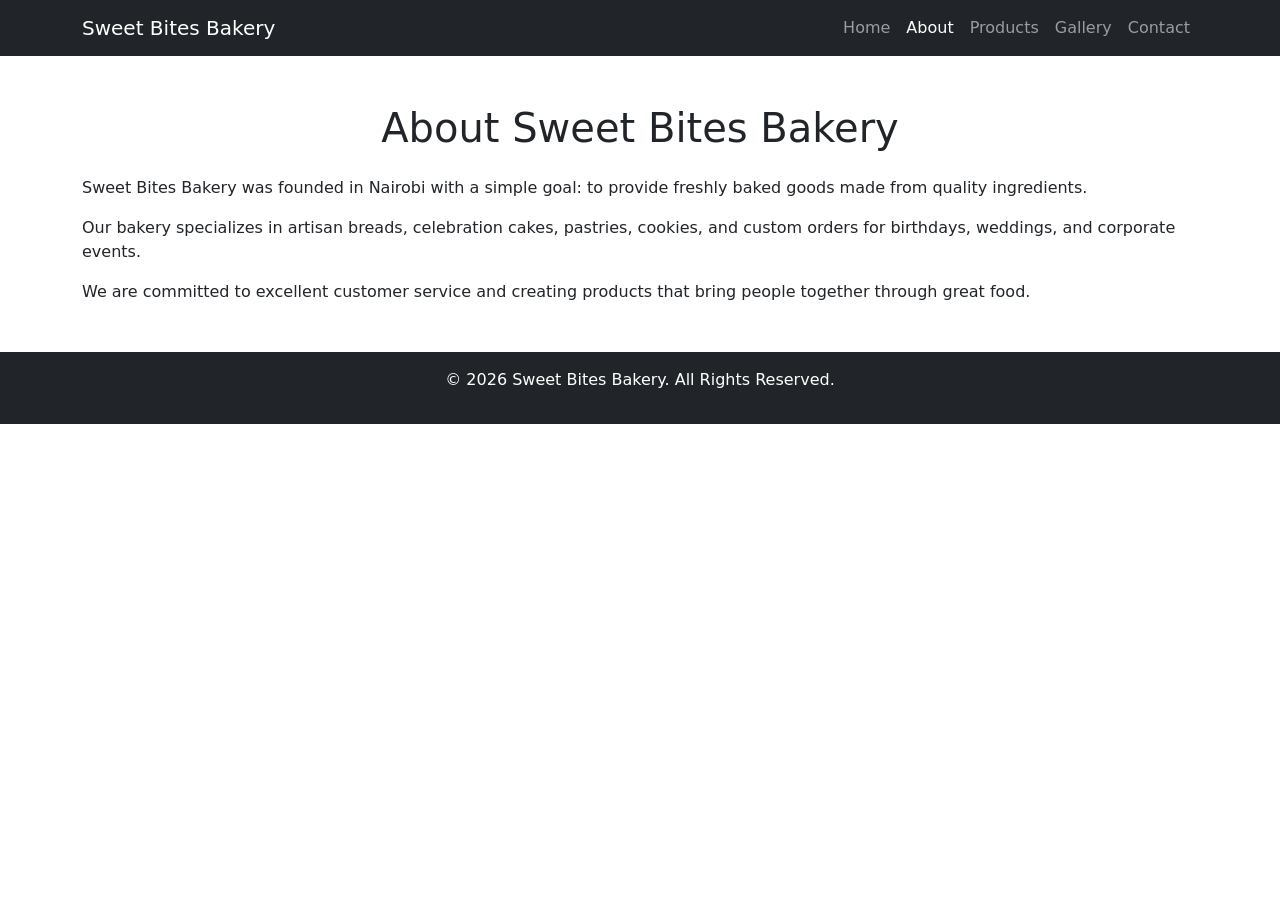
==== about.html @ 2cbfe615 "Add about page" ====
<!DOCTYPE html>
<html lang="en">
<head>
    <meta charset="UTF-8">
    <meta name="viewport" content="width=device-width, initial-scale=1.0">
    <title>About Us - Sweet Bites Bakery</title>

    <link href="https://cdn.jsdelivr.net/npm/bootstrap@5.3.7/dist/css/bootstrap.min.css" rel="stylesheet">
    <link rel="stylesheet" href="css/style.css">
</head>
<body>

<nav class="navbar navbar-expand-lg navbar-dark bg-dark">
    <div class="container">
        <a class="navbar-brand" href="index.html">Sweet Bites Bakery</a>

        <button class="navbar-toggler" type="button" data-bs-toggle="collapse"
            data-bs-target="#navbarNav">
            <span class="navbar-toggler-icon"></span>
        </button>

        <div class="collapse navbar-collapse" id="navbarNav">
            <ul class="navbar-nav ms-auto">
                <li class="nav-item"><a class="nav-link" href="index.html">Home</a></li>
                <li class="nav-item"><a class="nav-link active" href="about.html">About</a></li>
                <li class="nav-item"><a class="nav-link" href="products.html">Products</a></li>
                <li class="nav-item"><a class="nav-link" href="gallery.html">Gallery</a></li>
                <li class="nav-item"><a class="nav-link" href="contact.html">Contact</a></li>
            </ul>
        </div>
    </div>
</nav>

<section class="container my-5">
    <h1 class="text-center mb-4">About Sweet Bites Bakery</h1>

    <p>
        Sweet Bites Bakery was founded in Nairobi with a simple goal:
        to provide freshly baked goods made from quality ingredients.
    </p>

    <p>
        Our bakery specializes in artisan breads, celebration cakes,
        pastries, cookies, and custom orders for birthdays, weddings,
        and corporate events.
    </p>

    <p>
        We are committed to excellent customer service and creating
        products that bring people together through great food.
    </p>
</section>

<footer class="bg-dark text-white text-center p-3">
    <p>&copy; 2026 Sweet Bites Bakery. All Rights Reserved.</p>
</footer>

<script src="https://cdn.jsdelivr.net/npm/bootstrap@5.3.7/dist/js/bootstrap.bundle.min.js"></script>

</body>
</html>
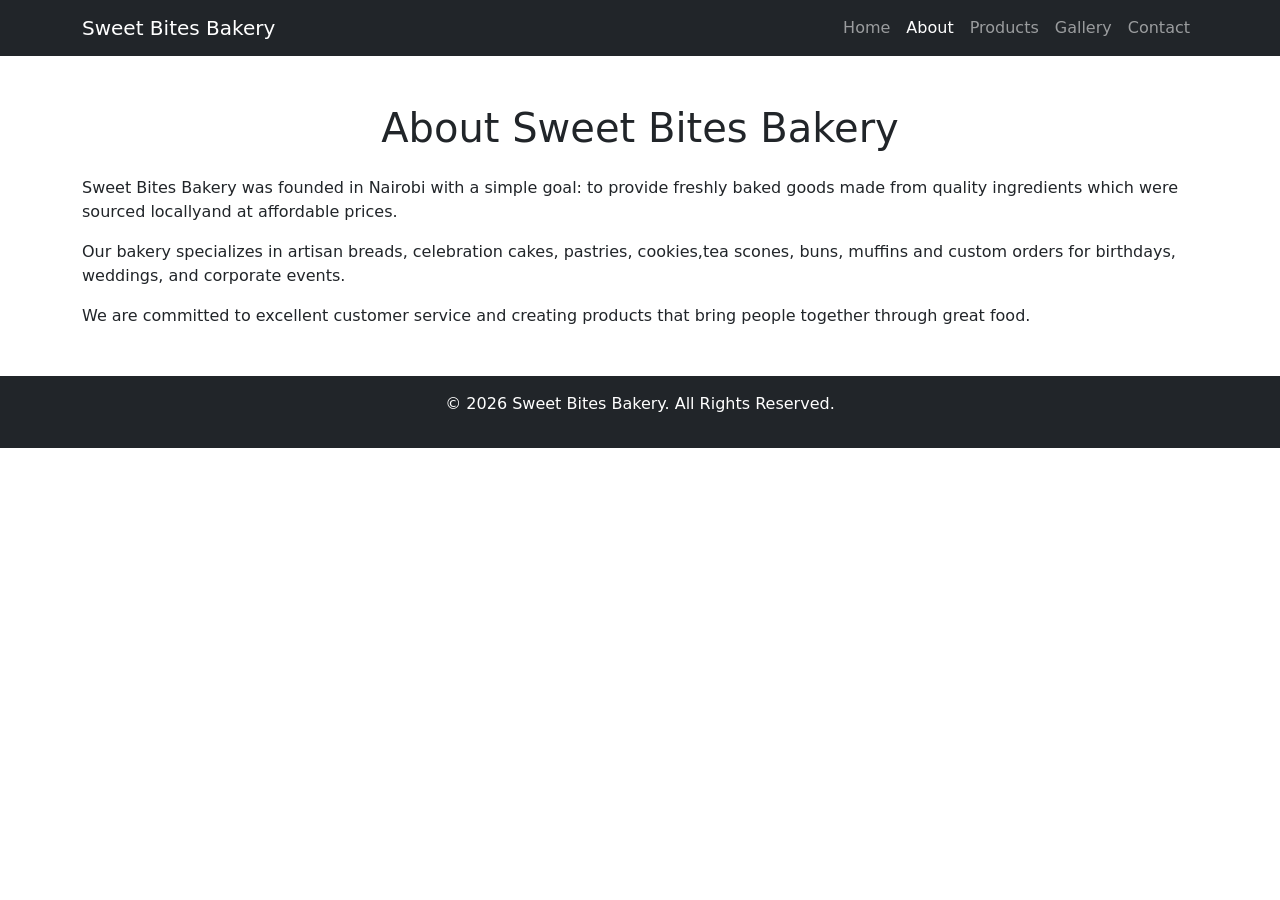
==== commit c85fc0b2: "Adding a little detail to the about page" ====
--- a/about.html
+++ b/about.html
@@ -36,12 +36,12 @@
 
     <p>
         Sweet Bites Bakery was founded in Nairobi with a simple goal:
-        to provide freshly baked goods made from quality ingredients.
+        to provide freshly baked goods made from quality ingredients which were sourced locallyand at affordable prices.
     </p>
 
     <p>
         Our bakery specializes in artisan breads, celebration cakes,
-        pastries, cookies, and custom orders for birthdays, weddings,
+        pastries, cookies,tea scones, buns, muffins and custom orders for birthdays, weddings,
         and corporate events.
     </p>
 
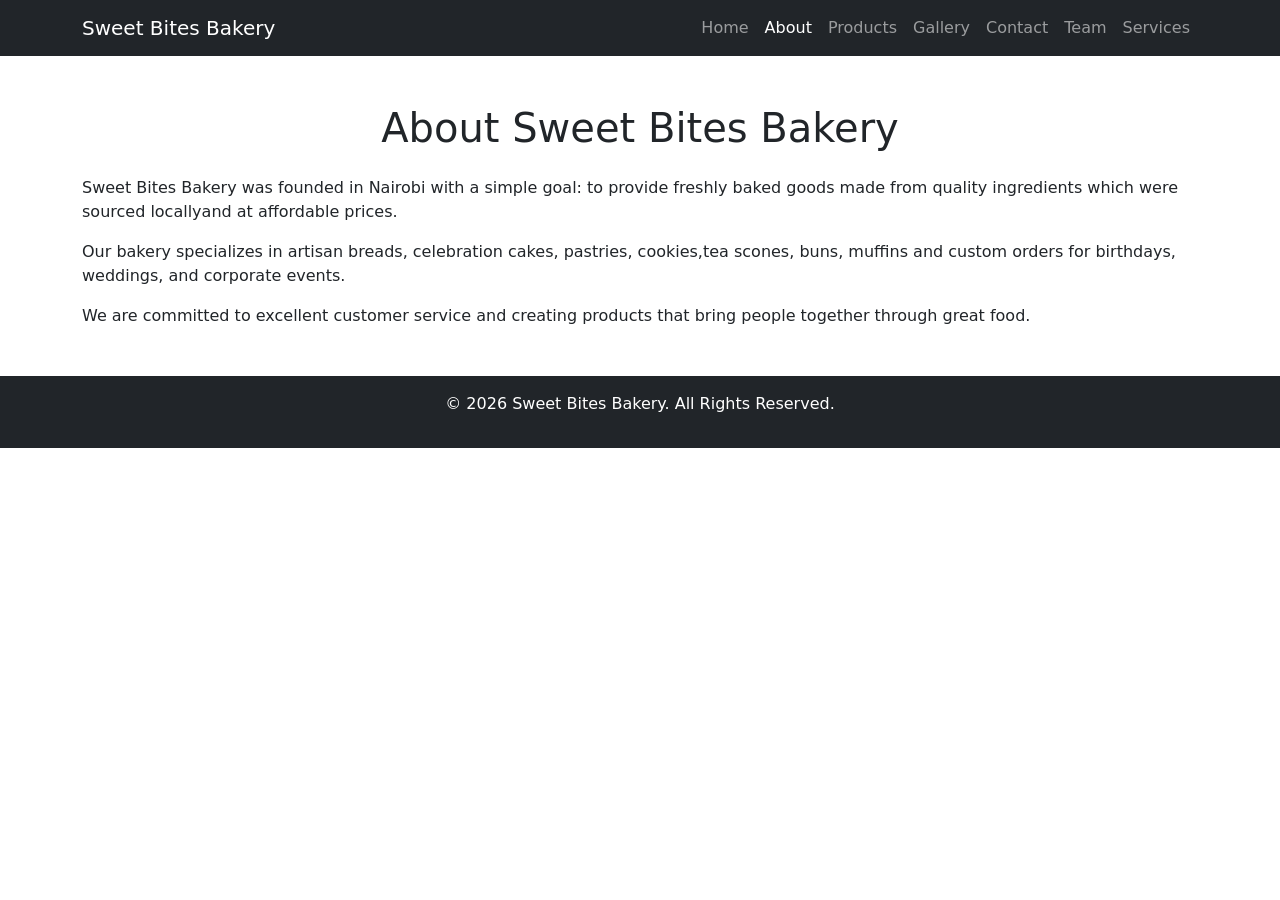
==== commit 8250d747: "Adding more page links in the navigation bar on the about page" ====
--- a/about.html
+++ b/about.html
@@ -26,6 +26,8 @@
                 <li class="nav-item"><a class="nav-link" href="products.html">Products</a></li>
                 <li class="nav-item"><a class="nav-link" href="gallery.html">Gallery</a></li>
                 <li class="nav-item"><a class="nav-link" href="contact.html">Contact</a></li>
+                         <li class="nav-item"><a class="nav-link" href="Team.html">Team</a></li>
+          <li class="nav-item"><a class="nav-link" href="services.html">Services</a></li>
             </ul>
         </div>
     </div>
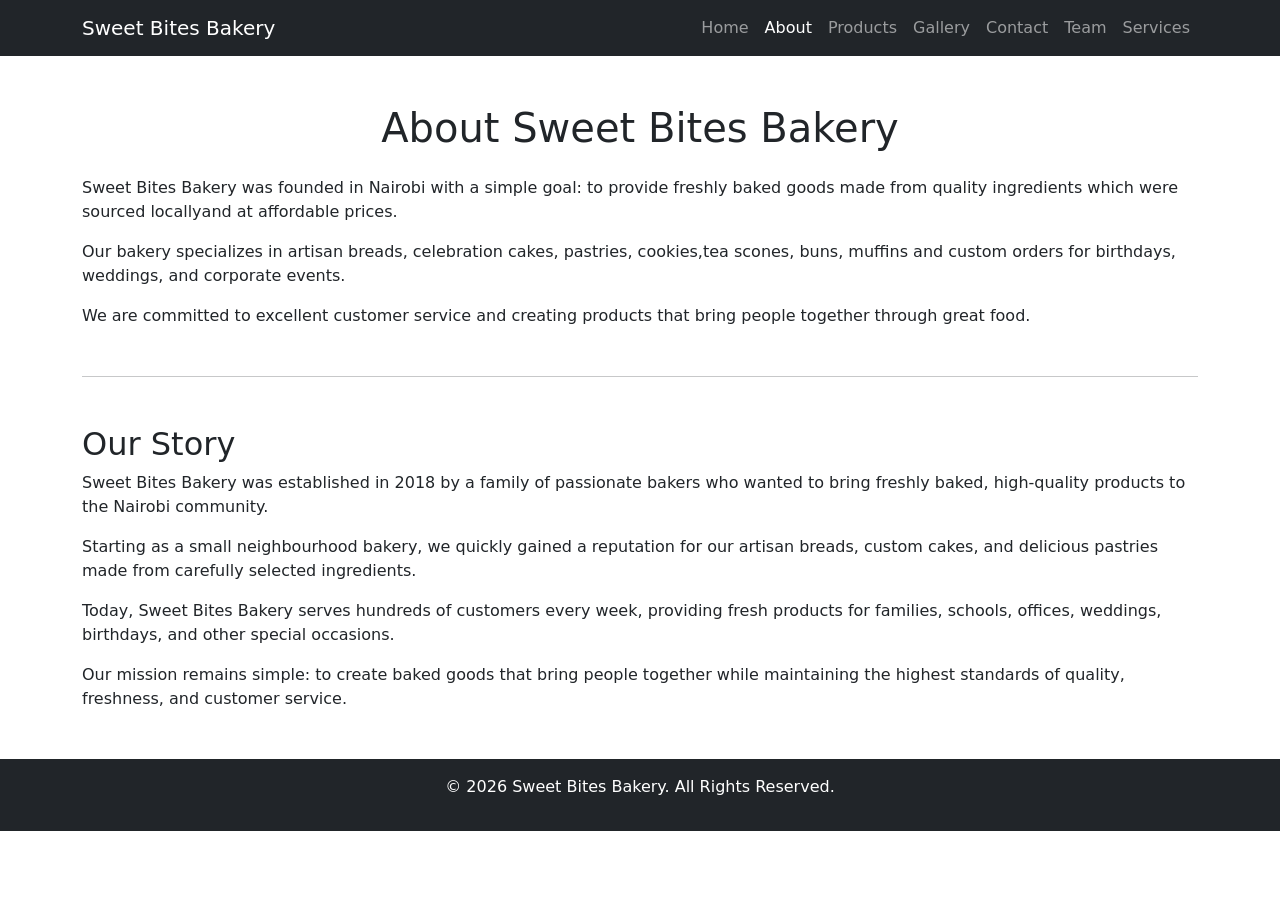
==== commit bd43959f: "Adding history to the about page" ====
--- a/about.html
+++ b/about.html
@@ -51,6 +51,33 @@
         We are committed to excellent customer service and creating
         products that bring people together through great food.
     </p>
+    <hr class="my-5">
+
+<h2>Our Story</h2>
+
+<p>
+    Sweet Bites Bakery was established in 2018 by a family of passionate
+    bakers who wanted to bring freshly baked, high-quality products to
+    the Nairobi community.
+</p>
+
+<p>
+    Starting as a small neighbourhood bakery, we quickly gained a
+    reputation for our artisan breads, custom cakes, and delicious
+    pastries made from carefully selected ingredients.
+</p>
+
+<p>
+    Today, Sweet Bites Bakery serves hundreds of customers every week,
+    providing fresh products for families, schools, offices, weddings,
+    birthdays, and other special occasions.
+</p>
+
+<p>
+    Our mission remains simple: to create baked goods that bring people
+    together while maintaining the highest standards of quality,
+    freshness, and customer service.
+</p>
 </section>
 
 <footer class="bg-dark text-white text-center p-3">
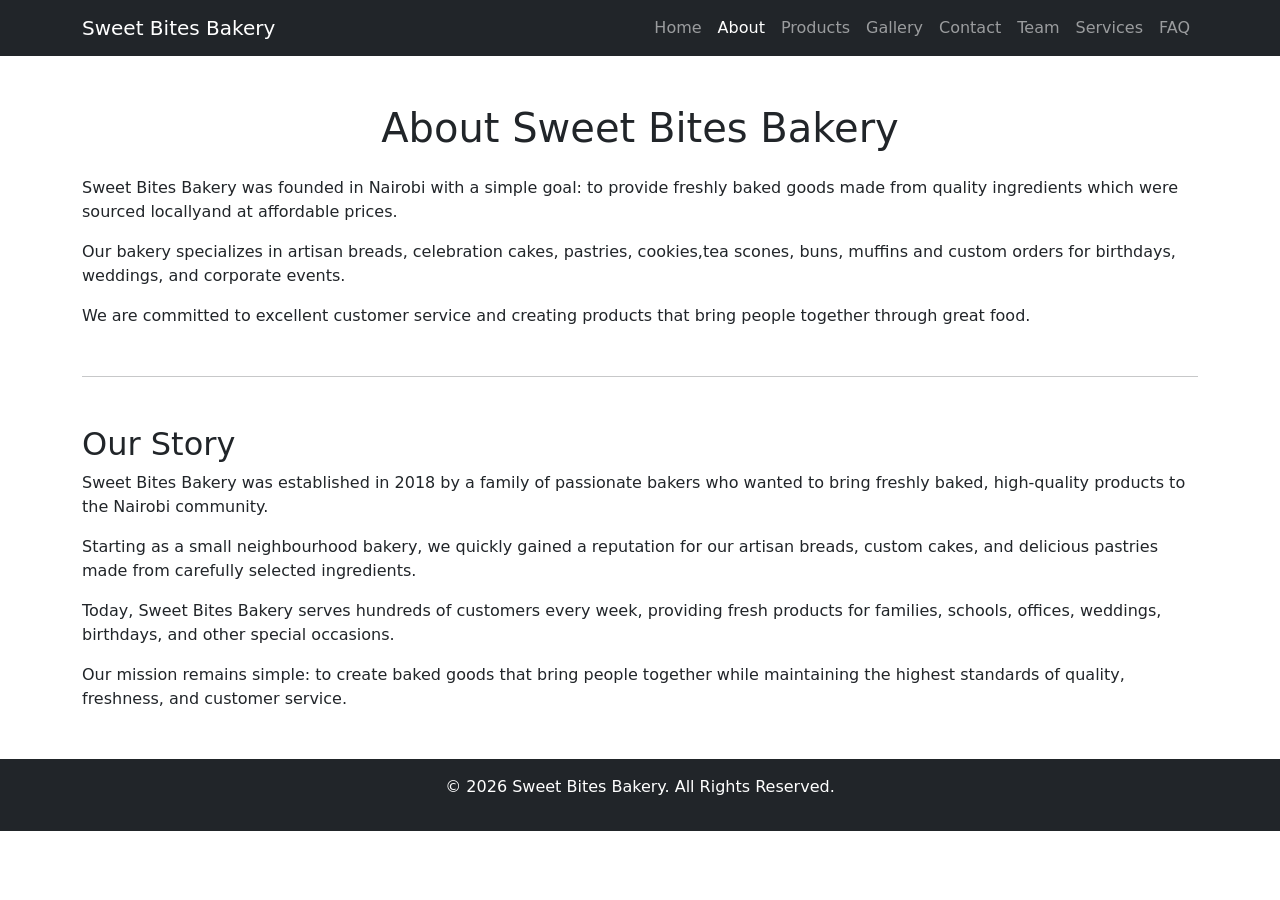
==== commit 0589a8a8: "Added FAQ page link to the about page navigation bar" ====
--- a/about.html
+++ b/about.html
@@ -28,6 +28,7 @@
                 <li class="nav-item"><a class="nav-link" href="contact.html">Contact</a></li>
                          <li class="nav-item"><a class="nav-link" href="Team.html">Team</a></li>
           <li class="nav-item"><a class="nav-link" href="services.html">Services</a></li>
+           <li class="nav-item"><a class="nav-link" href="FAQ.html">FAQ</a></li>
             </ul>
         </div>
     </div>
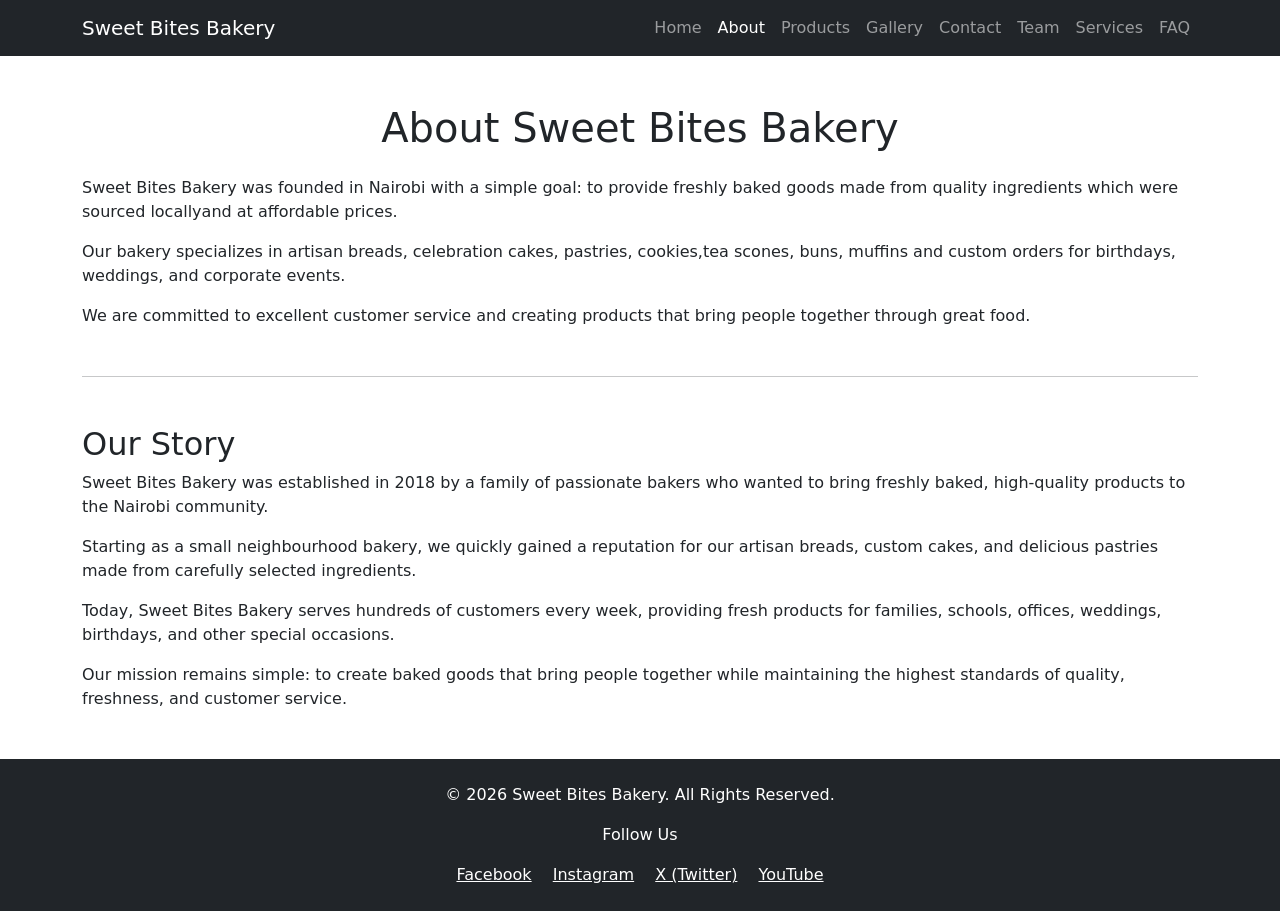
==== commit e1758ac7: "Improve footer" ====
--- a/about.html
+++ b/about.html
@@ -81,8 +81,20 @@
 </p>
 </section>
 
-<footer class="bg-dark text-white text-center p-3">
+<footer class="bg-dark text-white text-center p-4">
+
     <p>&copy; 2026 Sweet Bites Bakery. All Rights Reserved.</p>
+
+    <p>Follow Us</p>
+
+    <a href="https://facebook.com" class="text-white me-3" target="_blank">Facebook</a>
+
+    <a href="https://instagram.com" class="text-white me-3" target="_blank">Instagram</a>
+
+    <a href="https://x.com" class="text-white me-3" target="_blank">X (Twitter)</a>
+
+    <a href="https://youtube.com" class="text-white" target="_blank">YouTube</a>
+
 </footer>
 
 <script src="https://cdn.jsdelivr.net/npm/bootstrap@5.3.7/dist/js/bootstrap.bundle.min.js"></script>
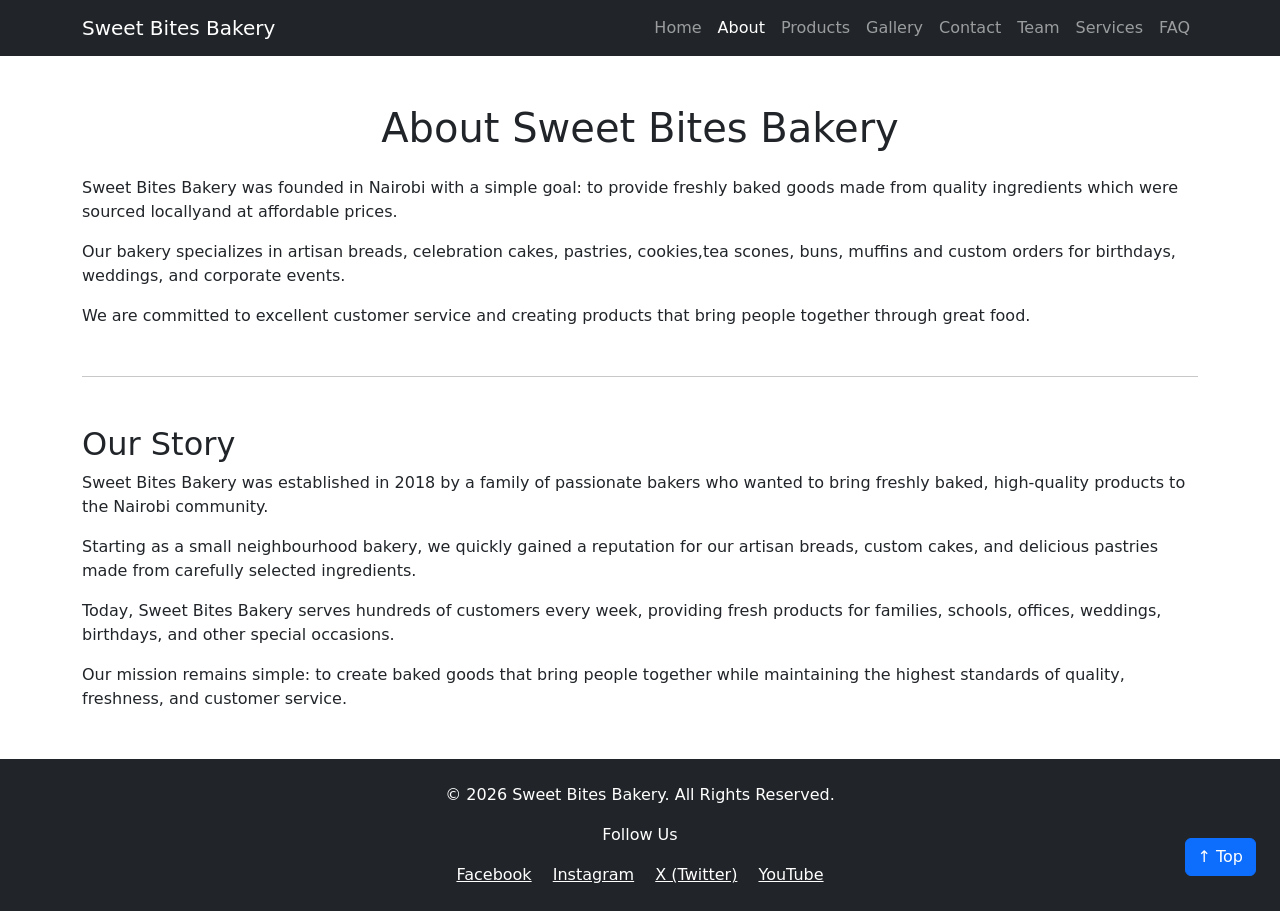
==== commit 01a407f1: "Add back to top button" ====
--- a/about.html
+++ b/about.html
@@ -96,6 +96,9 @@
     <a href="https://youtube.com" class="text-white" target="_blank">YouTube</a>
 
 </footer>
+<a href="#" class="btn btn-primary position-fixed bottom-0 end-0 m-4">
+    ↑ Top
+</a>
 
 <script src="https://cdn.jsdelivr.net/npm/bootstrap@5.3.7/dist/js/bootstrap.bundle.min.js"></script>
 
